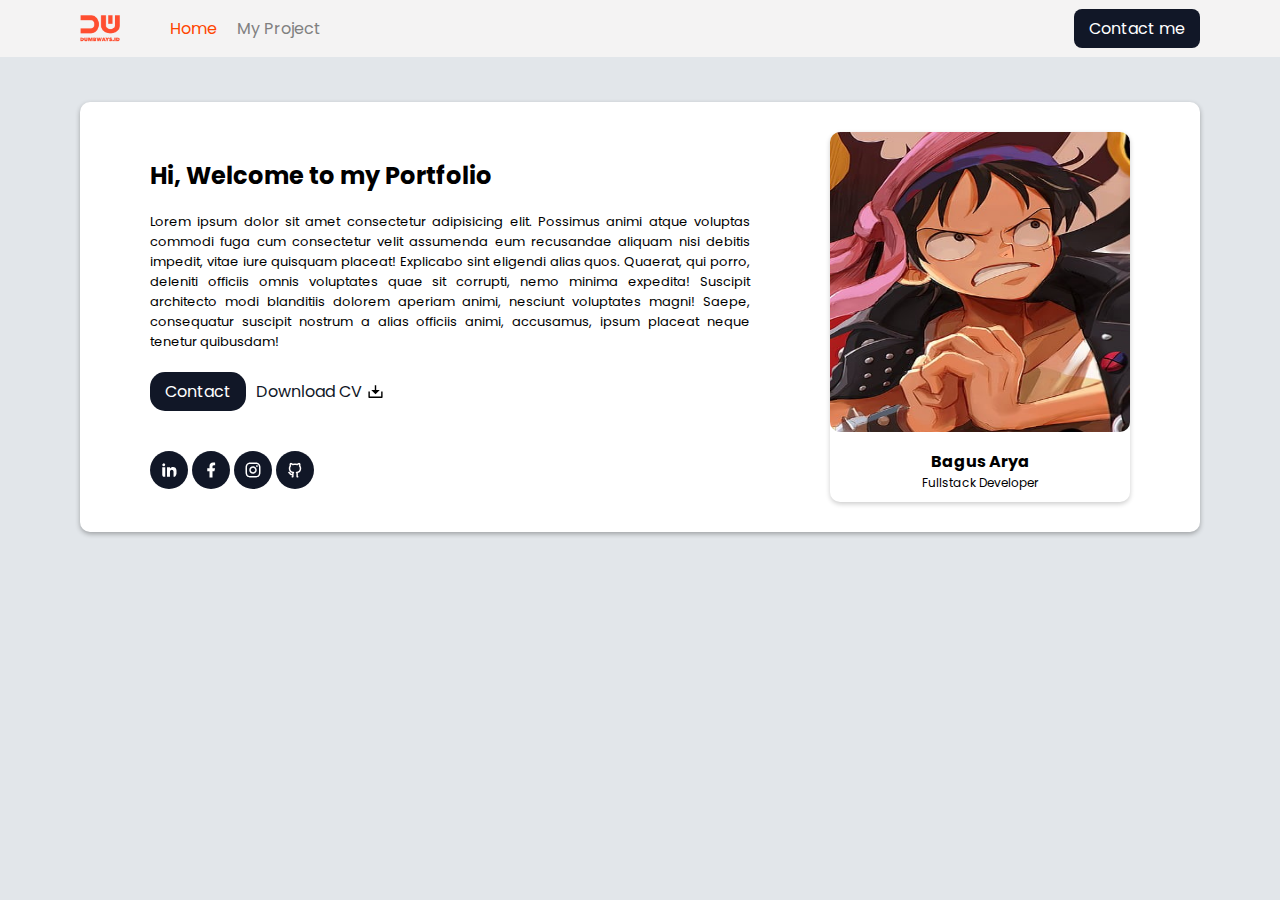
==== index.html @ b850862e "first push task 6" ====
<!DOCTYPE html>
<html lang="en">
<head>
    <meta charset="UTF-8">
    <meta http-equiv="X-UA-Compatible" content="IE=edge">
    <meta name="viewport" content="width=device-width, initial-scale=1.0">
    <title>Task 4</title>
    <link rel="stylesheet" href="./css/style.css">
</head>
<body>
    <nav>
        <div class="navbar">
            <div class="nav-left">
                <img src="./assets/images/png/logo.png" alt="" class="logo" width="40">
                <ul>
                    <li class="item-collapse"><a class="active" href="index.html">Home</a></li>
                    <li class="item-collapse"><a href="blog.html">My Project</a></li>
                </ul>
            </div>
            <div class="nav-right item-collapse">
                <a href="contact.html">Contact me</a>
            </div>
            <div class="nav-right" id="barsmenu">
                <button style="border: none; cursor: pointer;" onclick="openHamburger()">
                    <img src="./assets/images/svg/menu-fill.svg" alt="" width="25px" >
                </button>
            </div>
        </div>
    </nav>
    <div class="hamburger-nav-container" id="hamburger-nav-container">
        <a href="index.html" class="hamburger-active">Home</a>
        <a href="blog.html">My Project</a>
        <a class="button-contact-hamburger" href="contact.html">
            <button>Contact</button> 
        </a>
      </div>

    <section>
        <div class="card">
            <div class="desc">
                <h2 class="title">Hi, Welcome to my Portfolio</h2>
                <div class="detail-desc">Lorem ipsum dolor sit amet consectetur adipisicing elit. Possimus animi atque voluptas commodi fuga cum consectetur velit assumenda eum recusandae aliquam nisi debitis impedit, vitae iure quisquam placeat! Explicabo sint eligendi alias quos. Quaerat, qui porro, deleniti officiis omnis voluptates quae sit corrupti, nemo minima expedita! Suscipit architecto modi blanditiis dolorem aperiam animi, nesciunt voluptates magni! Saepe, consequatur suscipit nostrum a alias officiis animi, accusamus, ipsum placeat neque tenetur quibusdam!</div>
                <div class="button-desc">
                    <a class="card-button" href="contact.html">Contact</a> 
                    <a href="" class="download">Download CV <img src="./assets/images/svg/download.svg" alt="" width="17"></a>
                </div>
                <div class="social">
                    <a href="https://www.linkedin.com/in/i-gede-bagus-arya-negara-2a7516274"><img src="./assets//images/svg/linkedin.svg" alt=""></a>
                    <a href="https://www.facebook.com/bagusarya.bagusarya.961?mibextid=ZbWKwL"><img src="./assets/images/svg/facebook.svg" alt=""></a>
                    <a href="https://www.instagram.com/bagusaryaa_/"><img src="./assets/images/svg/instagram.svg" alt=""></a>
                    <a href="https://github.com/IGBagusAryaN"><img src="./assets/images/svg/github.svg" alt=""></a>
                </div>
            </div>
            <div class="pict">
                <img class="profile-pict" src="./assets/images/png/luffy.jpg" alt="" >
                <div class="desc-pict">
                    <div class="title-pict">Bagus Arya</div>
                    <div class="job-pict">Fullstack Developer</div>
                </div>
            </div>
        </div>
    </section>
    
    <script src="js/index.js"></script>
</body>
</html>
---- css/style.css ----
@import url('https://fonts.googleapis.com/css2?family=Poppins:wght@400;500;700;900&display=swap');


*{
    text-decoration: none;
    list-style: none;
    box-sizing: border-box;
}

body{
    margin: 0;
    font-family: 'Poppins', sans-serif;
    background-color: #E2E6EA;
}

h3{
    margin: 0;
}

nav div, nav div ul{
    display: flex;
    align-items: center;
    gap: 10px;
}

nav{
    background-color: #F4F3F3;
    position: relative;
    z-index: 1;
}

.navbar{
    margin-inline: 80px;
    display: flex;
    justify-content: space-between;
    align-items: center;
}

nav div ul{
    display: flex;
    gap: 20px;
}

nav div ul li a{
    color: gray;
    cursor: pointer;
}

nav div ul li a:hover {
    color: orangered;
}

.active{
    color: orangered;
}

.button-active{
    background-color: orangered !important;
}

.nav-right a{
    border: none;
    background-color: #111727 ;
    border-radius: 8px;
    padding: 7px 15px;
    color: #FFFFFF;
    cursor: pointer;
}

.nav-right a:hover{
    background-color: orangered;
}

/* Hamburger */

#barsmenu {
    display: none;
  }

.hamburger-nav-container {
    font-size: 14px;
    list-style-type: none;
    display: none;
    animation: ham .5s ease-out;
}
  
.hamburger-nav-container a {
    position: relative;
    text-decoration: none;
    color: #1D1D1D;
    background-color: transparent;
    display: flex;
    align-items: center;
    justify-content: center;
    padding: 10px;
}

.hamburger-nav-container .hamburger-active {
    text-decoration: none;
    color: #fff;
    background-color: orangered;
    display: flex;
    align-items: center;
    justify-content: center;
    padding: 10px;
    border: 1px solid #fff;
}

.button-contact-hamburger button{
    border: none;
    background-color: #111727;
    border-radius: 8px;
    padding: 7px 25px;
    color: #FFFFFF;
    cursor: pointer;
}

/* Card */

.card{
    display: flex;
    justify-content: center;
    align-items: center;
    gap: 80px;
    margin-top: 45px;
    padding: 30px 20px;
    background-color: #FFFF;
    margin-inline: 80px;
    border-radius: 10px;
    box-shadow: 0 2px 5px rgba(0, 0, 0, 0.3);
}

.card-button{
    border: none;
    background-color: #111727 ;
    border-radius: 15px;
    padding: 7px 15px;
    color: #FFFFFF;
    cursor: pointer;
}

.card-button:hover{
    background-color: orangered;
}

.desc{
    max-width: 600px;
    text-align: justify;
}

.detail-desc{
    font-size: 13px;
}

.button-desc{
    display: flex;
    align-items: center;
    gap: 10px;
    margin-top: 20px;
}

.download{
    color: #111727;
    display: flex;
    align-items: center;
    gap: 5px;
}

.social{
    margin-top: 40px;
}

.social img{
    background-color: #111727;
    padding: 10px;
    border-radius: 50%;
    cursor: pointer;
}

.social img:hover{
    background-color: orangered;
}

.pict{
    text-align: center;
    border-radius: 10px;
    box-shadow: 0 2px 5px rgba(0, 0, 0, 0.2);
}

.desc-pict{
    margin-block: 10px;
}

.profile-pict{
    border-radius: 10px;
    width: 300px;
    height: 300px;
}


.title-pict{
    font-weight: bold;
}

.job-pict{
    font-size: 12px;
}


/* Form */

section form{
    display: flex;
    flex-direction: column;
    justify-content: center;
    align-items: center;
    margin-bottom: 50px;

}

input, select, textarea {
    border-radius: 5px;
    border: none;
    box-shadow: 0 2px 5px rgba(0, 0, 0, 0.2);
    outline: none;
    padding: 15px;
    width: 100%;
}

.input::placeholder, textarea::placeholder {
    font-family: 'Poppins', sans-serif;
}

input, select {
    height: 30px; 
}

.form-group{
    display: flex;
    flex-direction: column;
    border-radius: 15px;
    margin-bottom: 10px;
    width: 30%;
}

.form-group label {
    font-weight: bold;
    margin-bottom: 5px;
}

form .button {
    text-align: right;
}

form button{
    padding: 8px 20px;
    background-color: #111727;
    color: #fff;
    border: none;
    border-radius: 15px;
    cursor: pointer;
    margin-top: 10px;
    text-align: right;
}

form button:hover{
    background-color: orangered;
}

.container-project{
    display: flex;
    justify-content: center;
    flex-direction: column;
    align-items: center; 
    margin-inline: 80px;
    padding: 30px 20px;
}

.container-project h2 {
    margin-block: 30px;
}

.project{
    display: flex;
    justify-content: center;
    align-items: start;
    gap: 30px;
}

.mini-desc{
    display: flex;
    align-items: center;
    font-size: 16px;
    gap: 5px;
}

.duration{
    margin-bottom: 30px;
}

.duration div{
    margin-block: 10px;
}

.tech{
    display: flex;
    gap: 25px;
    margin-block: 10px;
}

.desc-project{
    text-align: justify;
    margin-top: 20px;
}

.desc-project div{
    font-size: 12px;
}

@keyframes ham{
    0% {
        transform: translateY(-100%);
    }
    100% {
        transform: translateY(0);
    }
}

@media only screen and (max-width: 900px) {
    .card {
      width: 100%;
      flex-direction: column-reverse;
      margin-left: 0;
    }

    .desc {
        width: 100%;
    }
  
    .pict {
      width: 100%;
    }

 

  }
  
  @media only screen and (max-width: 550px) {
  
    .item-collapse {
      display: none;
    }
  
    #barsmenu {
      display: block;
      margin-block: 10.5px;
    }

    .form-group{
        width: 70%;
    }

    .navbar {
        margin-inline: 30px;
    }
  }
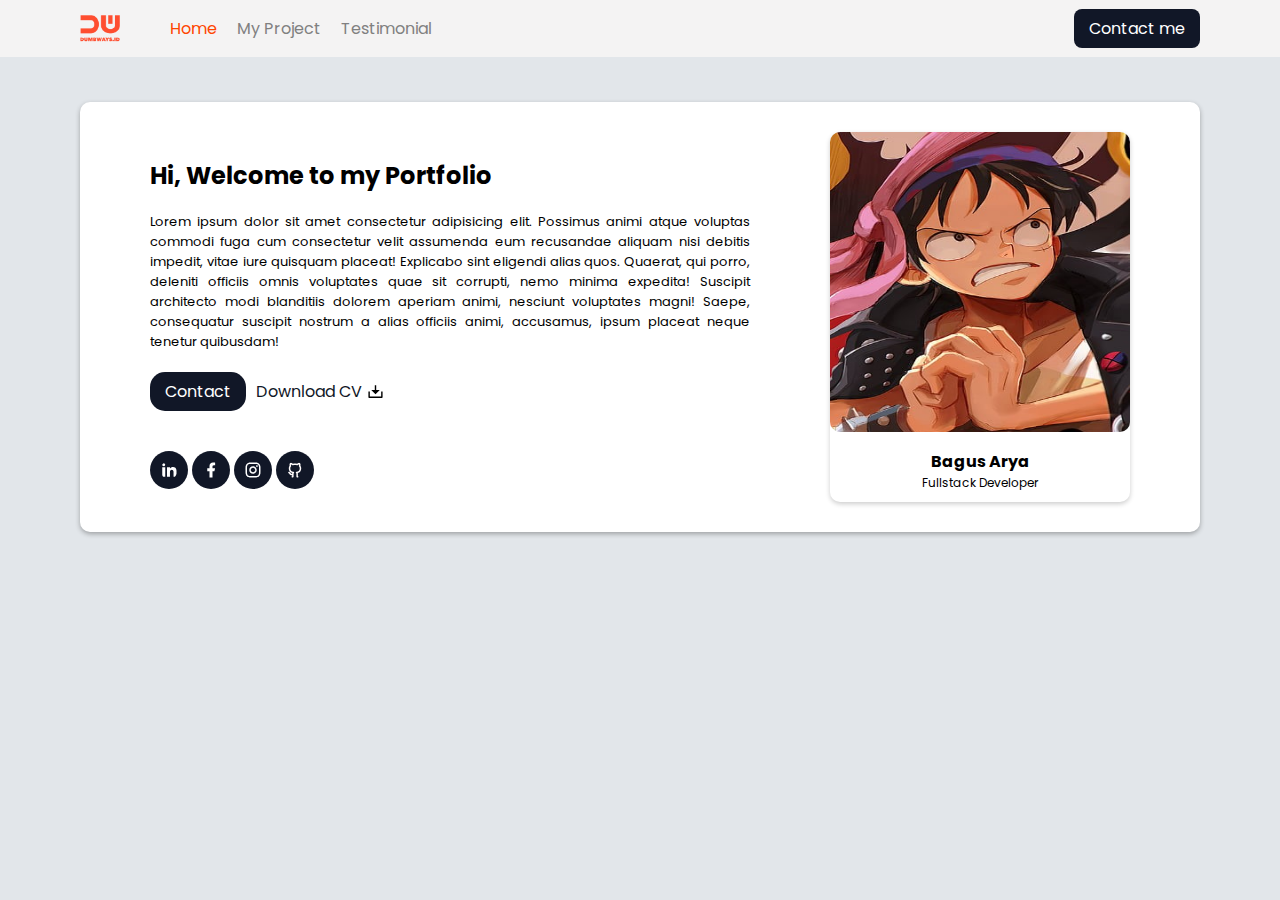
==== commit 752ef0d3: "first push task 6" ====
--- a/index.html
+++ b/index.html
@@ -4,7 +4,7 @@
     <meta charset="UTF-8">
     <meta http-equiv="X-UA-Compatible" content="IE=edge">
     <meta name="viewport" content="width=device-width, initial-scale=1.0">
-    <title>Task 4</title>
+    <title>Home</title>
     <link rel="stylesheet" href="./css/style.css">
 </head>
 <body>
@@ -15,13 +15,14 @@
                 <ul>
                     <li class="item-collapse"><a class="active" href="index.html">Home</a></li>
                     <li class="item-collapse"><a href="blog.html">My Project</a></li>
+                    <li class="item-collapse"><a href="testimonial.html">Testimonial</a></li>
                 </ul>
             </div>
             <div class="nav-right item-collapse">
                 <a href="contact.html">Contact me</a>
             </div>
             <div class="nav-right" id="barsmenu">
-                <button style="border: none; cursor: pointer;" onclick="openHamburger()">
+                <button style="border: none; cursor: pointer; background: none;" onclick="openHamburger()">
                     <img src="./assets/images/svg/menu-fill.svg" alt="" width="25px" >
                 </button>
             </div>
@@ -30,10 +31,11 @@
     <div class="hamburger-nav-container" id="hamburger-nav-container">
         <a href="index.html" class="hamburger-active">Home</a>
         <a href="blog.html">My Project</a>
+        <a href="testimonial.html">Testimonial</a>
         <a class="button-contact-hamburger" href="contact.html">
             <button>Contact</button> 
         </a>
-      </div>
+    </div>
 
     <section>
         <div class="card">
--- a/css/style.css
+++ b/css/style.css
@@ -103,7 +103,6 @@
     align-items: center;
     justify-content: center;
     padding: 10px;
-    border: 1px solid #fff;
 }
 
 .button-contact-hamburger button{
@@ -340,9 +339,6 @@
     .pict {
       width: 100%;
     }
-
- 
-
   }
   
   @media only screen and (max-width: 550px) {
